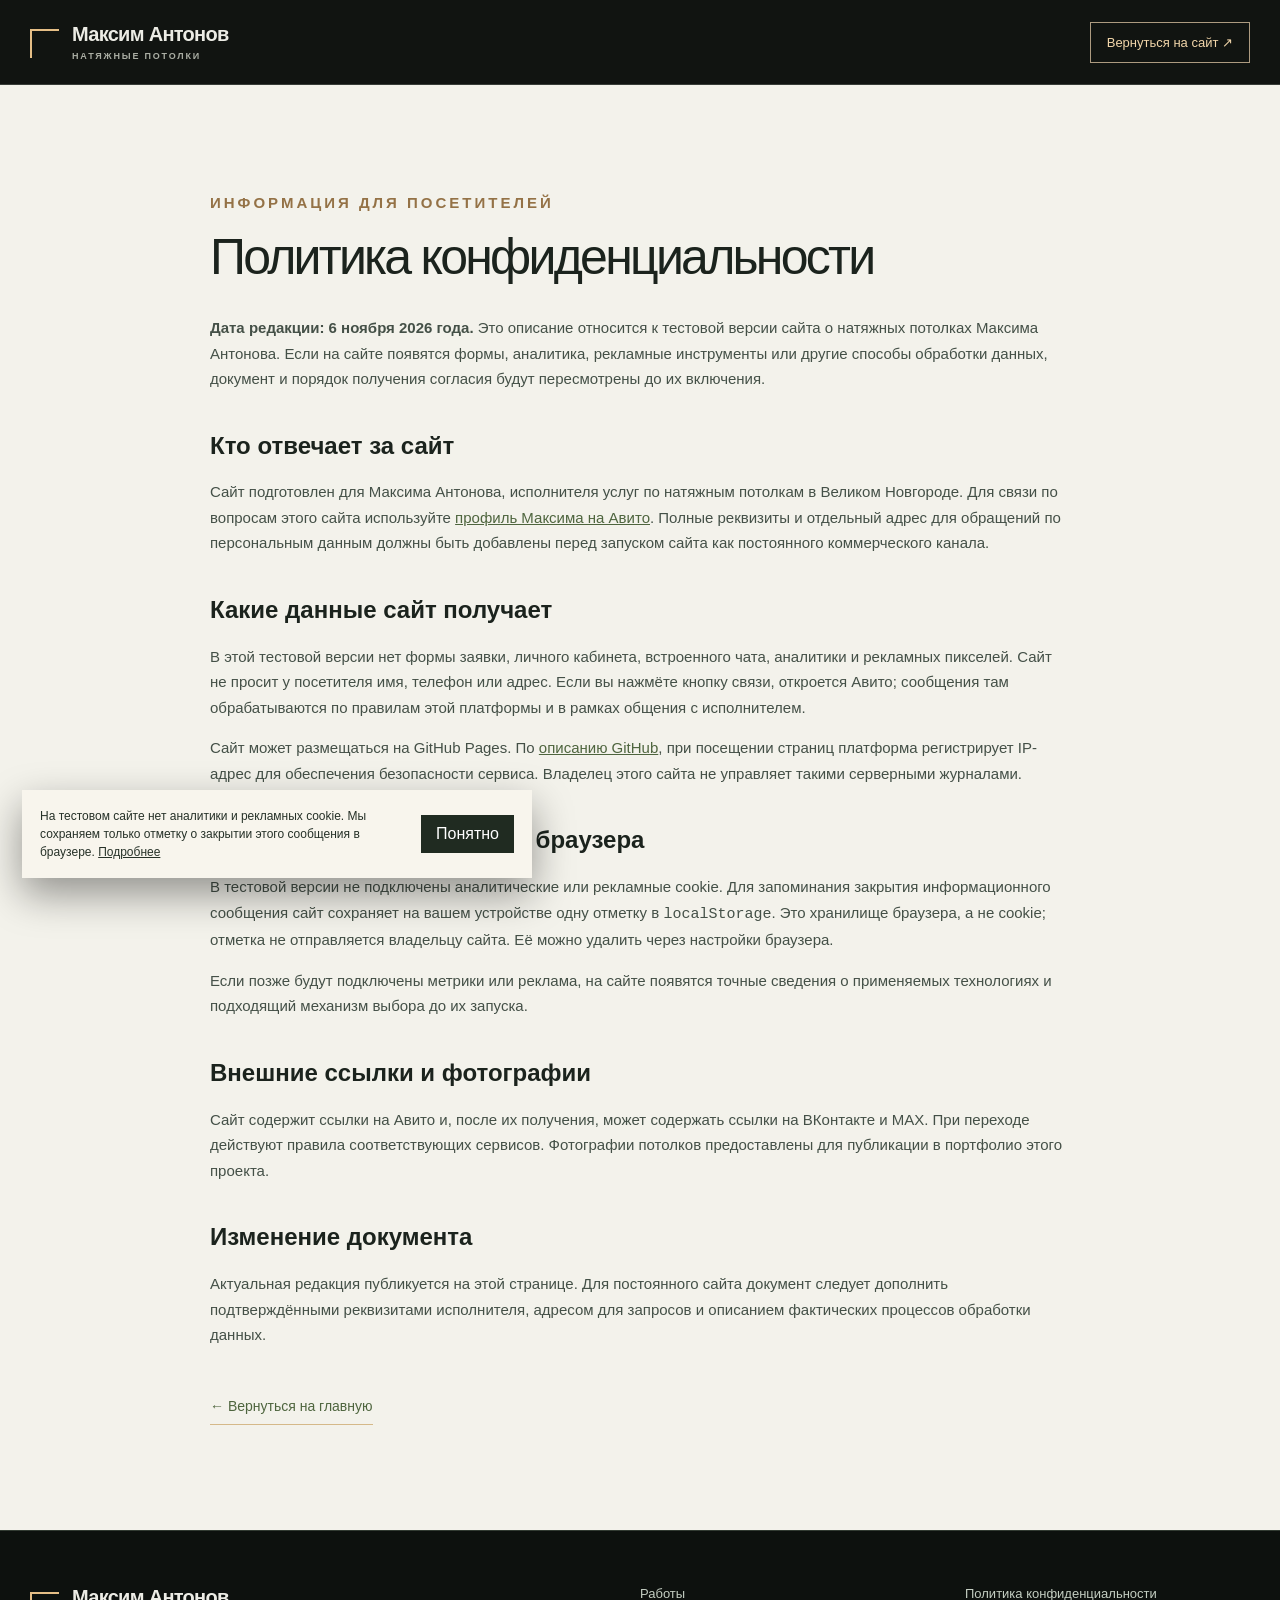
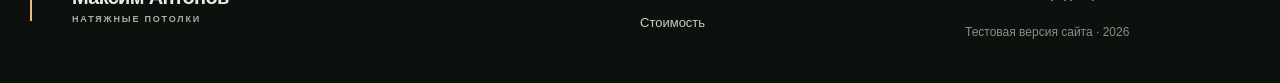
==== privacy.html @ 6963fe4f "Add dark stretch ceiling site concept" ====
<!doctype html>
<html lang="ru">
<head>
  <meta charset="utf-8">
  <meta name="viewport" content="width=device-width, initial-scale=1">
  <meta name="robots" content="noindex,nofollow">
  <meta name="theme-color" content="#101210">
  <title>Политика конфиденциальности — Максим Антонов</title>
  <meta name="description" content="Как устроена обработка данных на тестовом сайте Максима Антонова о натяжных потолках.">
  <link rel="stylesheet" href="styles.css">
  <link rel="icon" href="favicon.svg" type="image/svg+xml">
  <script defer src="script.js"></script>
</head>
<body>
  <a class="skip" href="#main">Перейти к содержанию</a>
  <header class="site-header"><div class="shell header-inner"><a class="brand" href="index.html"><span class="brand-icon" aria-hidden="true"></span><span>Максим Антонов<small>НАТЯЖНЫЕ ПОТОЛКИ</small></span></a><a class="header-contact" href="index.html">Вернуться на сайт ↗</a></div></header>
  <main class="privacy-page" id="main"><div class="shell content"><p class="eyebrow">Информация для посетителей</p><h1>Политика конфиденциальности</h1><p><strong>Дата редакции: 6 ноября 2026 года.</strong> Это описание относится к тестовой версии сайта о натяжных потолках Максима Антонова. Если на сайте появятся формы, аналитика, рекламные инструменты или другие способы обработки данных, документ и порядок получения согласия будут пересмотрены до их включения.</p>
    <h2>Кто отвечает за сайт</h2><p>Сайт подготовлен для Максима Антонова, исполнителя услуг по натяжным потолкам в Великом Новгороде. Для связи по вопросам этого сайта используйте <a href="https://www.avito.ru/brands/481987609454671347df2f9328cf7c9d?src=sharing" target="_blank" rel="noopener noreferrer">профиль Максима на Авито</a>. Полные реквизиты и отдельный адрес для обращений по персональным данным должны быть добавлены перед запуском сайта как постоянного коммерческого канала.</p>
    <h2>Какие данные сайт получает</h2><p>В этой тестовой версии нет формы заявки, личного кабинета, встроенного чата, аналитики и рекламных пикселей. Сайт не просит у посетителя имя, телефон или адрес. Если вы нажмёте кнопку связи, откроется Авито; сообщения там обрабатываются по правилам этой платформы и в рамках общения с исполнителем.</p><p>Сайт может размещаться на GitHub Pages. По <a href="https://docs.github.com/en/pages/getting-started-with-github-pages/what-is-github-pages" target="_blank" rel="noopener noreferrer">описанию GitHub</a>, при посещении страниц платформа регистрирует IP-адрес для обеспечения безопасности сервиса. Владелец этого сайта не управляет такими серверными журналами.</p>
    <h2 id="cookies">Файлы cookie и настройки браузера</h2><p>В тестовой версии не подключены аналитические или рекламные cookie. Для запоминания закрытия информационного сообщения сайт сохраняет на вашем устройстве одну отметку в <code>localStorage</code>. Это хранилище браузера, а не cookie; отметка не отправляется владельцу сайта. Её можно удалить через настройки браузера.</p><p>Если позже будут подключены метрики или реклама, на сайте появятся точные сведения о применяемых технологиях и подходящий механизм выбора до их запуска.</p>
    <h2>Внешние ссылки и фотографии</h2><p>Сайт содержит ссылки на Авито и, после их получения, может содержать ссылки на ВКонтакте и MAX. При переходе действуют правила соответствующих сервисов. Фотографии потолков предоставлены для публикации в портфолио этого проекта.</p>
    <h2>Изменение документа</h2><p>Актуальная редакция публикуется на этой странице. Для постоянного сайта документ следует дополнить подтверждёнными реквизитами исполнителя, адресом для запросов и описанием фактических процессов обработки данных.</p>
    <p><a class="inline-link" href="index.html">← Вернуться на главную</a></p></div></main>
  <footer class="site-footer"><div class="shell footer-grid"><div><a class="brand" href="index.html"><span class="brand-icon" aria-hidden="true"></span><span>Максим Антонов<small>НАТЯЖНЫЕ ПОТОЛКИ</small></span></a></div><div><a href="index.html#work">Работы</a><a href="index.html#prices">Стоимость</a></div><div><a href="privacy.html">Политика конфиденциальности</a><p>Тестовая версия сайта · 2026</p></div></div></footer>
  <aside class="cookie-note" id="cookie-note" aria-label="Информация о хранении настроек" hidden><p>На тестовом сайте нет аналитики и рекламных cookie. Мы сохраняем только отметку о закрытии этого сообщения в браузере. <a href="privacy.html#cookies">Подробнее</a></p><button type="button" id="cookie-ok">Понятно</button></aside>
</body>
</html>
---- styles.css ----
@font-face{font-family:Inter;src:local('Arial')}*{box-sizing:border-box}html{scroll-behavior:smooth}body{margin:0;background:#111411;color:#ecece5;font-family:Arial,Helvetica,sans-serif}img{display:block;max-width:100%}a{color:inherit}button{font:inherit}.shell{width:min(1220px,calc(100% - 52px));margin-inline:auto}.skip{position:absolute;left:15px;top:-80px;background:#e9c797;color:#111;padding:12px;z-index:100}.skip:focus{top:12px}a:focus-visible,button:focus-visible,summary:focus-visible{outline:3px solid #e8bd75;outline-offset:4px}.site-header{position:relative;z-index:20;background:#111411;border-bottom:1px solid #383d38}.header-inner{display:flex;align-items:center;justify-content:space-between;gap:30px;min-height:84px}.brand{display:inline-flex;align-items:center;gap:13px;text-decoration:none;font-size:20px;font-weight:700;letter-spacing:-.035em;white-space:nowrap}.brand small{display:block;font-size:9px;letter-spacing:.2em;color:#abaea4;margin-top:5px}.brand-icon{width:29px;height:29px;border-top:2px solid #e5be86;border-left:2px solid #e5be86;transform:translateY(1px)}.desktop-nav{display:flex;gap:28px}.desktop-nav a,.header-contact{text-decoration:none;font-size:13px;color:#d6dbd3}.desktop-nav a:hover,.header-contact:hover{color:#eac791}.header-contact{white-space:nowrap;border:1px solid #ad9b80;padding:12px 16px;color:#f2d6aa}.header-contact span{margin-left:18px}.menu-toggle,.mobile-nav{display:none}.hero{position:relative;min-height:650px;display:flex;align-items:center;overflow:hidden;background:#161716}.hero-photo{position:absolute;inset:0 0 0 43%;overflow:hidden}.hero-photo img{width:100%;height:100%;object-fit:cover;object-position:50% 42%}.hero-wash{position:absolute;inset:0;background:linear-gradient(90deg,#111411 0%,#111411 32%,rgba(17,20,17,.83) 48%,rgba(17,20,17,.14) 76%),linear-gradient(0deg,rgba(17,20,17,.35),transparent 55%)}.hero-content{position:relative;padding-top:80px;padding-bottom:100px}.overline,.eyebrow{font-size:11px;letter-spacing:.2em;text-transform:uppercase;font-weight:700;color:#cfad7b}.spark{display:inline-block;width:7px;height:7px;background:#f5ce8e;border-radius:50%;box-shadow:0 0 15px #f5ce8e;margin-right:8px}.hero h1{font-size:clamp(64px,6vw,94px);letter-spacing:-.065em;line-height:.99;max-width:750px;margin:26px 0;font-weight:500}.hero h1 em,.contact-section h2 em{font-style:normal;color:#e0b982}.hero-sub{font-size:20px;line-height:1.55;max-width:510px;color:#d0d4cc}.hero-actions{display:flex;gap:13px;flex-wrap:wrap;margin-top:34px}.button{min-height:58px;display:inline-flex;align-items:center;justify-content:space-between;gap:26px;padding:16px 24px;text-decoration:none;font-size:14px;font-weight:700;transition:background .2s,color .2s}.button.primary{background:#e2bd86;color:#171a16}.button.primary:hover{background:#f0d3a8}.button.secondary{border:1px solid #81877e;color:#f5f4ec}.button.secondary:hover{background:#333a32}.hero-detail{font-size:13px;color:#adb7ad;margin-top:21px}.hero-photo-label{position:absolute;right:26px;bottom:17px;padding:5px 8px;background:rgba(15,17,15,.74);font-size:10px;color:#d6dbd5}.trust-strip{border-block:1px solid #393d37;background:#1b201b}.trust-items{display:grid;grid-template-columns:repeat(4,1fr)}.trust-items span{padding:22px 25px;border-right:1px solid #3c443d;font-size:12px;text-align:center;color:#d4ddd3}.trust-items span:first-child{border-left:1px solid #3c443d}.section{padding:110px 0}.section-head{display:flex;justify-content:space-between;gap:60px;align-items:end;margin-bottom:40px}.section-head h2,.process-layout h2,.contact-section h2,.privacy-page h1{font-size:clamp(39px,4.3vw,65px);line-height:1.05;letter-spacing:-.055em;font-weight:500;margin:15px 0 0;max-width:720px}.section-head>p{max-width:370px;font-size:15px;line-height:1.65;color:#aeb8ad;margin:0}.work-section{background:#111411}.gallery{display:grid;grid-template-columns:1.3fr 1fr 1fr;grid-template-rows:260px 260px;gap:14px}.gallery figure{position:relative;margin:0;overflow:hidden;background:#282d29}.gallery-main{grid-row:span 2}.gallery img{width:100%;height:100%;object-fit:cover;transition:transform .4s}.gallery figure:hover img{transform:scale(1.03)}.gallery-main img{object-position:center 28%}.gallery figcaption{position:absolute;inset:auto 0 0;background:linear-gradient(transparent,rgba(0,0,0,.8));padding:40px 20px 19px;display:flex;flex-direction:column;gap:5px}.gallery figcaption b{font-size:15px}.gallery figcaption span{font-size:11px;color:#d6dbd4}.inline-link{display:inline-block;text-decoration:none;border-bottom:1px solid #d5b989;padding:6px 0;color:#e3bf8c;font-size:14px;margin-top:26px}.solutions-section{background:#1b211d}.solution-grid{display:grid;grid-template-columns:repeat(3,1fr);gap:16px}.solution{background:#242b26;padding:31px;min-height:292px;border-top:2px solid #9e8b71}.solution>span{color:#998c75;font-size:12px}.solution h3{font-size:23px;letter-spacing:-.025em;margin:20px 0 10px}.solution p{font-size:14px;line-height:1.65;color:#b7c0b5}.solution-icon{height:53px;width:66px;margin-top:28px;border:1px solid #d4b583}.solution-icon.basic{height:15px;border-bottom:4px solid #d4b583;border-top:0;border-inline:0}.solution-icon.line{height:36px;width:60px;border:0;border-bottom:4px solid #e6c692;transform:skew(-25deg);box-shadow:0 4px 14px #d2a76a}.solution-icon.glow{height:36px;border:2px solid #d4b583;box-shadow:0 0 15px #b58a52,inset 0 0 10px #b58a52}.price-section{background:#eeeae1;color:#1a211c}.price-section .eyebrow{color:#846843}.price-section .section-head>p{color:#59645b}.price-grid{display:grid;grid-template-columns:repeat(3,1fr);gap:15px}.price-card{display:flex;flex-direction:column;background:#f9f8f3;padding:32px;min-height:380px;border:1px solid #d9dbd0}.price-card.featured{background:#18211b;color:#f3efe5;border-color:#a68960}.tier{font-size:11px;text-transform:uppercase;letter-spacing:.19em;color:#96794d;font-weight:700}.price-card h3{font-size:25px;letter-spacing:-.03em;margin:13px 0 5px}.price{font-size:36px;letter-spacing:-.05em;margin:22px 0}.price small{font-size:14px;letter-spacing:0}.price-card>p:not(.price):not(.tier){font-size:14px;line-height:1.6;color:#5b675d;flex:1}.price-card.featured>p:not(.price):not(.tier){color:#c4cdc1}.price-card a{align-self:start;text-decoration:none;border-bottom:1px solid #ba9361;padding-bottom:5px;font-size:13px;font-weight:700}.price-note{display:flex;justify-content:space-between;align-items:end;gap:30px;margin-top:30px;padding:23px 0;border-top:1px solid #c9cec6}.price-note p{max-width:850px;font-size:13px;line-height:1.65;color:#4b564e;margin:0}.price-note span{font-size:11px;color:#657168;white-space:nowrap}.process-section{background:#141a16}.process-layout{display:grid;grid-template-columns:1fr 1fr;gap:100px}.process-lead{font-size:17px;line-height:1.7;color:#b7c0b5;max-width:500px}.process-layout ol{padding:0;margin:0;list-style:none}.process-layout li{display:flex;gap:26px;border-top:1px solid #465048;padding:25px 0}.process-layout li>span{color:#d5b586;font-size:13px}.process-layout h3{font-size:19px;margin:0 0 7px}.process-layout li p{margin:0;color:#b5beb3;font-size:14px;line-height:1.5}.faq-section{background:#1b211d}.faq-list{max-width:850px;margin-left:auto}.faq-list details{border-top:1px solid #475149;padding:21px 0}.faq-list details:last-child{border-bottom:1px solid #475149}.faq-list summary{cursor:pointer;font-size:18px;list-style:none;display:flex;justify-content:space-between;gap:20px}.faq-list summary::after{content:'+';color:#e8bc7e}.faq-list details[open] summary::after{content:'−'}.faq-list details p{max-width:700px;color:#b4beb4;font-size:14px;line-height:1.7}.contact-section{background:#141712;padding:105px 0}.contact-layout{display:grid;grid-template-columns:1.5fr 1fr;gap:90px}.contact-section h2{margin:18px 0}.contact-section p:not(.eyebrow){color:#b3bcb1;font-size:16px;line-height:1.6;max-width:540px}.contact-section .button{margin-top:20px}.contact-other{align-self:end;padding:26px 0 0;border-top:1px solid #4c554d}.contact-other>p{font-size:12px!important;text-transform:uppercase;letter-spacing:.13em}.contact-other button,.contact-other a{width:100%;min-height:54px;display:flex;align-items:center;justify-content:space-between;background:transparent;color:#dce2d8;border:0;border-bottom:1px solid #485149;text-align:left;text-decoration:none;font-size:16px;padding:11px 0}.contact-other button:disabled{opacity:.52;cursor:not-allowed}.contact-other button span{font-size:11px}.site-footer{background:#0d110e;padding:55px 0 35px;border-top:1px solid #323b32}.footer-grid{display:grid;grid-template-columns:2fr 1fr 1fr;gap:40px}.footer-grid>div:not(:first-child){display:flex;flex-direction:column;gap:14px}.footer-grid a:not(.brand){text-decoration:none;font-size:13px;color:#c4cec2}.footer-grid p{font-size:12px;color:#859183;margin:10px 0}.cookie-note{position:fixed;z-index:60;left:22px;bottom:22px;max-width:510px;background:#f8f5ed;color:#263128;padding:17px 18px;box-shadow:0 16px 40px rgba(0,0,0,.4);display:flex;gap:20px;align-items:center}.cookie-note[hidden]{display:none}.cookie-note p{font-size:12px;line-height:1.5;margin:0}.cookie-note button{background:#202b21;color:white;border:0;padding:10px 15px;cursor:pointer}.privacy-page{background:#f3f2eb;color:#1b231d;min-height:75vh;padding:90px 0}.privacy-page .content{max-width:860px}.privacy-page h1{font-size:50px;margin-bottom:32px}.privacy-page h2{font-size:24px;margin-top:40px}.privacy-page p,.privacy-page li{font-size:15px;line-height:1.7;color:#445047}.privacy-page a{color:#4e653e}.privacy-page .eyebrow{color:#947246}@media(max-width:1000px){.desktop-nav{display:none}.section-head{display:block}.section-head>p{margin-top:20px;max-width:700px}.gallery{grid-template-columns:1fr 1fr;grid-template-rows:320px 250px 250px}.gallery-main{grid-column:span 2;grid-row:span 1}.process-layout{gap:35px}.contact-layout{gap:35px}}@media(max-width:700px){.shell{width:min(100% - 34px,1220px)}.header-inner{min-height:67px}.brand{font-size:16px}.brand small{font-size:8px}.brand-icon{width:22px;height:22px}.header-contact{display:none}.menu-toggle{display:flex;flex-direction:column;gap:6px;background:none;border:0;padding:12px;cursor:pointer}.menu-toggle span{width:23px;height:2px;background:#e7c28d}.mobile-nav:not([hidden]){display:flex;flex-direction:column;padding:16px 18px 25px;gap:16px;border-top:1px solid #353f36}.mobile-nav a{text-decoration:none;font-size:15px}.hero{min-height:710px;align-items:end}.hero-photo{inset:0}.hero-photo img{object-position:center 33%}.hero-wash{background:linear-gradient(0deg,#111411 0%,rgba(17,20,17,.93) 28%,rgba(17,20,17,.47) 67%,rgba(17,20,17,.1) 100%)}.hero-content{padding-top:290px;padding-bottom:75px}.hero h1{font-size:clamp(51px,13vw,72px);max-width:590px}.hero-sub{font-size:16px}.hero-photo-label{font-size:9px;bottom:7px;right:9px}.hero-actions{display:block}.hero-actions .button{width:100%;margin-bottom:10px}.hero-detail{margin-top:12px}.trust-items{grid-template-columns:1fr 1fr}.trust-items span{font-size:11px;padding:17px 10px}.section{padding:73px 0}.section-head h2,.process-layout h2,.contact-section h2{font-size:40px}.gallery{grid-template-columns:1fr 1fr;grid-template-rows:270px 180px 180px;gap:8px}.gallery-main{grid-column:span 2}.gallery figcaption{padding:20px 12px 12px}.gallery figcaption b{font-size:12px}.gallery figcaption span{display:none}.solution-grid,.price-grid,.process-layout,.contact-layout{grid-template-columns:1fr}.solution{min-height:auto}.price-card{min-height:300px}.price-note{display:block}.price-note span{display:block;margin-top:15px}.faq-list{margin:0}.contact-layout{gap:60px}.footer-grid{grid-template-columns:1fr 1fr}.footer-grid>div:first-child{grid-column:span 2}.cookie-note{left:10px;right:10px;bottom:10px;max-width:none}.privacy-page{padding:55px 0}.privacy-page h1{font-size:40px}}@media(max-width:390px){.hero h1{font-size:46px}.hero-content{padding-top:250px}.gallery{grid-template-rows:240px 155px 155px}.price-card{padding:24px}.cookie-note{display:block}.cookie-note button{margin-top:10px}}@media(prefers-reduced-motion:reduce){html{scroll-behavior:auto}*,*:before,*:after{transition:none!important;animation:none!important}}
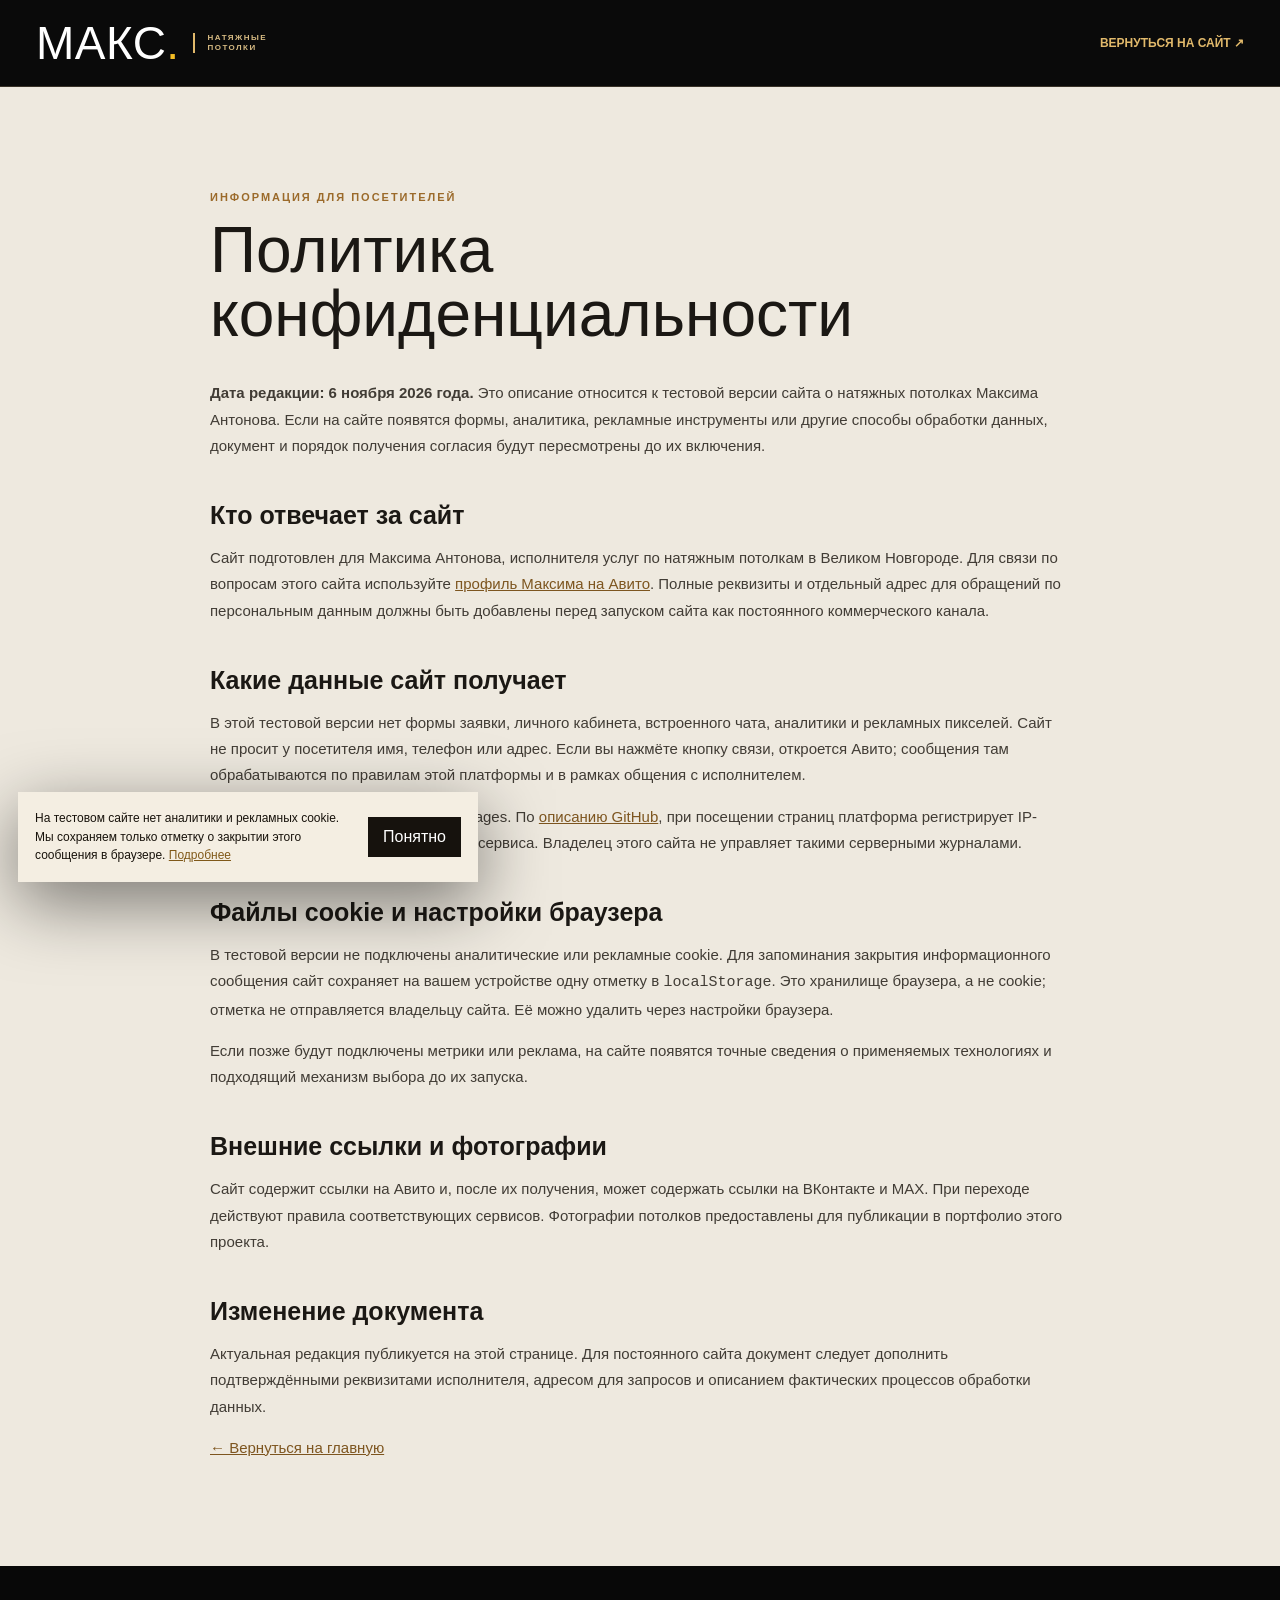
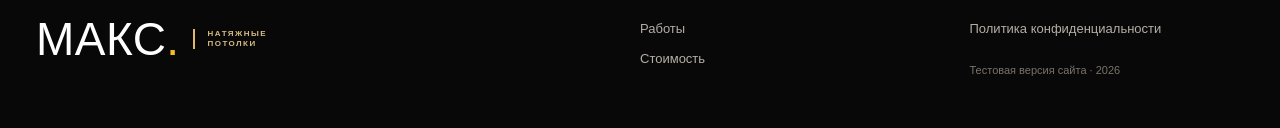
==== commit bde9453c: "Redesign site to match dark gold installation references" ====
--- a/privacy.html
+++ b/privacy.html
@@ -3,8 +3,9 @@
 <head>
   <meta charset="utf-8">
   <meta name="viewport" content="width=device-width, initial-scale=1">
-  <meta name="robots" content="noindex,nofollow">
-  <meta name="theme-color" content="#101210">
+  <meta name="robots" content="index,follow">
+  <link rel="canonical" href="https://mixailalecseevich-glitch.github.io/maksim-antonov-potolki-novgorod/privacy.html">
+  <meta name="theme-color" content="#0b0b0b">
   <title>Политика конфиденциальности — Максим Антонов</title>
   <meta name="description" content="Как устроена обработка данных на тестовом сайте Максима Антонова о натяжных потолках.">
   <link rel="stylesheet" href="styles.css">
@@ -12,8 +13,8 @@
   <script defer src="script.js"></script>
 </head>
 <body>
-  <a class="skip" href="#main">Перейти к содержанию</a>
-  <header class="site-header"><div class="shell header-inner"><a class="brand" href="index.html"><span class="brand-icon" aria-hidden="true"></span><span>Максим Антонов<small>НАТЯЖНЫЕ ПОТОЛКИ</small></span></a><a class="header-contact" href="index.html">Вернуться на сайт ↗</a></div></header>
+  <a class="skip-link" href="#main">Перейти к содержанию</a>
+  <header class="site-header"><div class="shell header-inner"><a class="brand" href="index.html"><span class="brand-word">МАКС<span class="brand-dot">.</span></span><span class="brand-sub">НАТЯЖНЫЕ<br>ПОТОЛКИ</span></a><a class="header-contact" href="index.html">Вернуться на сайт ↗</a></div></header>
   <main class="privacy-page" id="main"><div class="shell content"><p class="eyebrow">Информация для посетителей</p><h1>Политика конфиденциальности</h1><p><strong>Дата редакции: 6 ноября 2026 года.</strong> Это описание относится к тестовой версии сайта о натяжных потолках Максима Антонова. Если на сайте появятся формы, аналитика, рекламные инструменты или другие способы обработки данных, документ и порядок получения согласия будут пересмотрены до их включения.</p>
     <h2>Кто отвечает за сайт</h2><p>Сайт подготовлен для Максима Антонова, исполнителя услуг по натяжным потолкам в Великом Новгороде. Для связи по вопросам этого сайта используйте <a href="https://www.avito.ru/brands/481987609454671347df2f9328cf7c9d?src=sharing" target="_blank" rel="noopener noreferrer">профиль Максима на Авито</a>. Полные реквизиты и отдельный адрес для обращений по персональным данным должны быть добавлены перед запуском сайта как постоянного коммерческого канала.</p>
     <h2>Какие данные сайт получает</h2><p>В этой тестовой версии нет формы заявки, личного кабинета, встроенного чата, аналитики и рекламных пикселей. Сайт не просит у посетителя имя, телефон или адрес. Если вы нажмёте кнопку связи, откроется Авито; сообщения там обрабатываются по правилам этой платформы и в рамках общения с исполнителем.</p><p>Сайт может размещаться на GitHub Pages. По <a href="https://docs.github.com/en/pages/getting-started-with-github-pages/what-is-github-pages" target="_blank" rel="noopener noreferrer">описанию GitHub</a>, при посещении страниц платформа регистрирует IP-адрес для обеспечения безопасности сервиса. Владелец этого сайта не управляет такими серверными журналами.</p>
@@ -21,7 +22,7 @@
     <h2>Внешние ссылки и фотографии</h2><p>Сайт содержит ссылки на Авито и, после их получения, может содержать ссылки на ВКонтакте и MAX. При переходе действуют правила соответствующих сервисов. Фотографии потолков предоставлены для публикации в портфолио этого проекта.</p>
     <h2>Изменение документа</h2><p>Актуальная редакция публикуется на этой странице. Для постоянного сайта документ следует дополнить подтверждёнными реквизитами исполнителя, адресом для запросов и описанием фактических процессов обработки данных.</p>
     <p><a class="inline-link" href="index.html">← Вернуться на главную</a></p></div></main>
-  <footer class="site-footer"><div class="shell footer-grid"><div><a class="brand" href="index.html"><span class="brand-icon" aria-hidden="true"></span><span>Максим Антонов<small>НАТЯЖНЫЕ ПОТОЛКИ</small></span></a></div><div><a href="index.html#work">Работы</a><a href="index.html#prices">Стоимость</a></div><div><a href="privacy.html">Политика конфиденциальности</a><p>Тестовая версия сайта · 2026</p></div></div></footer>
+  <footer class="site-footer"><div class="shell footer-grid"><div><a class="brand" href="index.html"><span class="brand-word">МАКС<span class="brand-dot">.</span></span><span class="brand-sub">НАТЯЖНЫЕ<br>ПОТОЛКИ</span></a></div><div><a href="index.html#work">Работы</a><a href="index.html#prices">Стоимость</a></div><div><a href="privacy.html">Политика конфиденциальности</a><p>Тестовая версия сайта · 2026</p></div></div></footer>
   <aside class="cookie-note" id="cookie-note" aria-label="Информация о хранении настроек" hidden><p>На тестовом сайте нет аналитики и рекламных cookie. Мы сохраняем только отметку о закрытии этого сообщения в браузере. <a href="privacy.html#cookies">Подробнее</a></p><button type="button" id="cookie-ok">Понятно</button></aside>
 </body>
 </html>
--- a/styles.css
+++ b/styles.css
@@ -1 +1,21 @@
-@font-face{font-family:Inter;src:local('Arial')}*{box-sizing:border-box}html{scroll-behavior:smooth}body{margin:0;background:#111411;color:#ecece5;font-family:Arial,Helvetica,sans-serif}img{display:block;max-width:100%}a{color:inherit}button{font:inherit}.shell{width:min(1220px,calc(100% - 52px));margin-inline:auto}.skip{position:absolute;left:15px;top:-80px;background:#e9c797;color:#111;padding:12px;z-index:100}.skip:focus{top:12px}a:focus-visible,button:focus-visible,summary:focus-visible{outline:3px solid #e8bd75;outline-offset:4px}.site-header{position:relative;z-index:20;background:#111411;border-bottom:1px solid #383d38}.header-inner{display:flex;align-items:center;justify-content:space-between;gap:30px;min-height:84px}.brand{display:inline-flex;align-items:center;gap:13px;text-decoration:none;font-size:20px;font-weight:700;letter-spacing:-.035em;white-space:nowrap}.brand small{display:block;font-size:9px;letter-spacing:.2em;color:#abaea4;margin-top:5px}.brand-icon{width:29px;height:29px;border-top:2px solid #e5be86;border-left:2px solid #e5be86;transform:translateY(1px)}.desktop-nav{display:flex;gap:28px}.desktop-nav a,.header-contact{text-decoration:none;font-size:13px;color:#d6dbd3}.desktop-nav a:hover,.header-contact:hover{color:#eac791}.header-contact{white-space:nowrap;border:1px solid #ad9b80;padding:12px 16px;color:#f2d6aa}.header-contact span{margin-left:18px}.menu-toggle,.mobile-nav{display:none}.hero{position:relative;min-height:650px;display:flex;align-items:center;overflow:hidden;background:#161716}.hero-photo{position:absolute;inset:0 0 0 43%;overflow:hidden}.hero-photo img{width:100%;height:100%;object-fit:cover;object-position:50% 42%}.hero-wash{position:absolute;inset:0;background:linear-gradient(90deg,#111411 0%,#111411 32%,rgba(17,20,17,.83) 48%,rgba(17,20,17,.14) 76%),linear-gradient(0deg,rgba(17,20,17,.35),transparent 55%)}.hero-content{position:relative;padding-top:80px;padding-bottom:100px}.overline,.eyebrow{font-size:11px;letter-spacing:.2em;text-transform:uppercase;font-weight:700;color:#cfad7b}.spark{display:inline-block;width:7px;height:7px;background:#f5ce8e;border-radius:50%;box-shadow:0 0 15px #f5ce8e;margin-right:8px}.hero h1{font-size:clamp(64px,6vw,94px);letter-spacing:-.065em;line-height:.99;max-width:750px;margin:26px 0;font-weight:500}.hero h1 em,.contact-section h2 em{font-style:normal;color:#e0b982}.hero-sub{font-size:20px;line-height:1.55;max-width:510px;color:#d0d4cc}.hero-actions{display:flex;gap:13px;flex-wrap:wrap;margin-top:34px}.button{min-height:58px;display:inline-flex;align-items:center;justify-content:space-between;gap:26px;padding:16px 24px;text-decoration:none;font-size:14px;font-weight:700;transition:background .2s,color .2s}.button.primary{background:#e2bd86;color:#171a16}.button.primary:hover{background:#f0d3a8}.button.secondary{border:1px solid #81877e;color:#f5f4ec}.button.secondary:hover{background:#333a32}.hero-detail{font-size:13px;color:#adb7ad;margin-top:21px}.hero-photo-label{position:absolute;right:26px;bottom:17px;padding:5px 8px;background:rgba(15,17,15,.74);font-size:10px;color:#d6dbd5}.trust-strip{border-block:1px solid #393d37;background:#1b201b}.trust-items{display:grid;grid-template-columns:repeat(4,1fr)}.trust-items span{padding:22px 25px;border-right:1px solid #3c443d;font-size:12px;text-align:center;color:#d4ddd3}.trust-items span:first-child{border-left:1px solid #3c443d}.section{padding:110px 0}.section-head{display:flex;justify-content:space-between;gap:60px;align-items:end;margin-bottom:40px}.section-head h2,.process-layout h2,.contact-section h2,.privacy-page h1{font-size:clamp(39px,4.3vw,65px);line-height:1.05;letter-spacing:-.055em;font-weight:500;margin:15px 0 0;max-width:720px}.section-head>p{max-width:370px;font-size:15px;line-height:1.65;color:#aeb8ad;margin:0}.work-section{background:#111411}.gallery{display:grid;grid-template-columns:1.3fr 1fr 1fr;grid-template-rows:260px 260px;gap:14px}.gallery figure{position:relative;margin:0;overflow:hidden;background:#282d29}.gallery-main{grid-row:span 2}.gallery img{width:100%;height:100%;object-fit:cover;transition:transform .4s}.gallery figure:hover img{transform:scale(1.03)}.gallery-main img{object-position:center 28%}.gallery figcaption{position:absolute;inset:auto 0 0;background:linear-gradient(transparent,rgba(0,0,0,.8));padding:40px 20px 19px;display:flex;flex-direction:column;gap:5px}.gallery figcaption b{font-size:15px}.gallery figcaption span{font-size:11px;color:#d6dbd4}.inline-link{display:inline-block;text-decoration:none;border-bottom:1px solid #d5b989;padding:6px 0;color:#e3bf8c;font-size:14px;margin-top:26px}.solutions-section{background:#1b211d}.solution-grid{display:grid;grid-template-columns:repeat(3,1fr);gap:16px}.solution{background:#242b26;padding:31px;min-height:292px;border-top:2px solid #9e8b71}.solution>span{color:#998c75;font-size:12px}.solution h3{font-size:23px;letter-spacing:-.025em;margin:20px 0 10px}.solution p{font-size:14px;line-height:1.65;color:#b7c0b5}.solution-icon{height:53px;width:66px;margin-top:28px;border:1px solid #d4b583}.solution-icon.basic{height:15px;border-bottom:4px solid #d4b583;border-top:0;border-inline:0}.solution-icon.line{height:36px;width:60px;border:0;border-bottom:4px solid #e6c692;transform:skew(-25deg);box-shadow:0 4px 14px #d2a76a}.solution-icon.glow{height:36px;border:2px solid #d4b583;box-shadow:0 0 15px #b58a52,inset 0 0 10px #b58a52}.price-section{background:#eeeae1;color:#1a211c}.price-section .eyebrow{color:#846843}.price-section .section-head>p{color:#59645b}.price-grid{display:grid;grid-template-columns:repeat(3,1fr);gap:15px}.price-card{display:flex;flex-direction:column;background:#f9f8f3;padding:32px;min-height:380px;border:1px solid #d9dbd0}.price-card.featured{background:#18211b;color:#f3efe5;border-color:#a68960}.tier{font-size:11px;text-transform:uppercase;letter-spacing:.19em;color:#96794d;font-weight:700}.price-card h3{font-size:25px;letter-spacing:-.03em;margin:13px 0 5px}.price{font-size:36px;letter-spacing:-.05em;margin:22px 0}.price small{font-size:14px;letter-spacing:0}.price-card>p:not(.price):not(.tier){font-size:14px;line-height:1.6;color:#5b675d;flex:1}.price-card.featured>p:not(.price):not(.tier){color:#c4cdc1}.price-card a{align-self:start;text-decoration:none;border-bottom:1px solid #ba9361;padding-bottom:5px;font-size:13px;font-weight:700}.price-note{display:flex;justify-content:space-between;align-items:end;gap:30px;margin-top:30px;padding:23px 0;border-top:1px solid #c9cec6}.price-note p{max-width:850px;font-size:13px;line-height:1.65;color:#4b564e;margin:0}.price-note span{font-size:11px;color:#657168;white-space:nowrap}.process-section{background:#141a16}.process-layout{display:grid;grid-template-columns:1fr 1fr;gap:100px}.process-lead{font-size:17px;line-height:1.7;color:#b7c0b5;max-width:500px}.process-layout ol{padding:0;margin:0;list-style:none}.process-layout li{display:flex;gap:26px;border-top:1px solid #465048;padding:25px 0}.process-layout li>span{color:#d5b586;font-size:13px}.process-layout h3{font-size:19px;margin:0 0 7px}.process-layout li p{margin:0;color:#b5beb3;font-size:14px;line-height:1.5}.faq-section{background:#1b211d}.faq-list{max-width:850px;margin-left:auto}.faq-list details{border-top:1px solid #475149;padding:21px 0}.faq-list details:last-child{border-bottom:1px solid #475149}.faq-list summary{cursor:pointer;font-size:18px;list-style:none;display:flex;justify-content:space-between;gap:20px}.faq-list summary::after{content:'+';color:#e8bc7e}.faq-list details[open] summary::after{content:'−'}.faq-list details p{max-width:700px;color:#b4beb4;font-size:14px;line-height:1.7}.contact-section{background:#141712;padding:105px 0}.contact-layout{display:grid;grid-template-columns:1.5fr 1fr;gap:90px}.contact-section h2{margin:18px 0}.contact-section p:not(.eyebrow){color:#b3bcb1;font-size:16px;line-height:1.6;max-width:540px}.contact-section .button{margin-top:20px}.contact-other{align-self:end;padding:26px 0 0;border-top:1px solid #4c554d}.contact-other>p{font-size:12px!important;text-transform:uppercase;letter-spacing:.13em}.contact-other button,.contact-other a{width:100%;min-height:54px;display:flex;align-items:center;justify-content:space-between;background:transparent;color:#dce2d8;border:0;border-bottom:1px solid #485149;text-align:left;text-decoration:none;font-size:16px;padding:11px 0}.contact-other button:disabled{opacity:.52;cursor:not-allowed}.contact-other button span{font-size:11px}.site-footer{background:#0d110e;padding:55px 0 35px;border-top:1px solid #323b32}.footer-grid{display:grid;grid-template-columns:2fr 1fr 1fr;gap:40px}.footer-grid>div:not(:first-child){display:flex;flex-direction:column;gap:14px}.footer-grid a:not(.brand){text-decoration:none;font-size:13px;color:#c4cec2}.footer-grid p{font-size:12px;color:#859183;margin:10px 0}.cookie-note{position:fixed;z-index:60;left:22px;bottom:22px;max-width:510px;background:#f8f5ed;color:#263128;padding:17px 18px;box-shadow:0 16px 40px rgba(0,0,0,.4);display:flex;gap:20px;align-items:center}.cookie-note[hidden]{display:none}.cookie-note p{font-size:12px;line-height:1.5;margin:0}.cookie-note button{background:#202b21;color:white;border:0;padding:10px 15px;cursor:pointer}.privacy-page{background:#f3f2eb;color:#1b231d;min-height:75vh;padding:90px 0}.privacy-page .content{max-width:860px}.privacy-page h1{font-size:50px;margin-bottom:32px}.privacy-page h2{font-size:24px;margin-top:40px}.privacy-page p,.privacy-page li{font-size:15px;line-height:1.7;color:#445047}.privacy-page a{color:#4e653e}.privacy-page .eyebrow{color:#947246}@media(max-width:1000px){.desktop-nav{display:none}.section-head{display:block}.section-head>p{margin-top:20px;max-width:700px}.gallery{grid-template-columns:1fr 1fr;grid-template-rows:320px 250px 250px}.gallery-main{grid-column:span 2;grid-row:span 1}.process-layout{gap:35px}.contact-layout{gap:35px}}@media(max-width:700px){.shell{width:min(100% - 34px,1220px)}.header-inner{min-height:67px}.brand{font-size:16px}.brand small{font-size:8px}.brand-icon{width:22px;height:22px}.header-contact{display:none}.menu-toggle{display:flex;flex-direction:column;gap:6px;background:none;border:0;padding:12px;cursor:pointer}.menu-toggle span{width:23px;height:2px;background:#e7c28d}.mobile-nav:not([hidden]){display:flex;flex-direction:column;padding:16px 18px 25px;gap:16px;border-top:1px solid #353f36}.mobile-nav a{text-decoration:none;font-size:15px}.hero{min-height:710px;align-items:end}.hero-photo{inset:0}.hero-photo img{object-position:center 33%}.hero-wash{background:linear-gradient(0deg,#111411 0%,rgba(17,20,17,.93) 28%,rgba(17,20,17,.47) 67%,rgba(17,20,17,.1) 100%)}.hero-content{padding-top:290px;padding-bottom:75px}.hero h1{font-size:clamp(51px,13vw,72px);max-width:590px}.hero-sub{font-size:16px}.hero-photo-label{font-size:9px;bottom:7px;right:9px}.hero-actions{display:block}.hero-actions .button{width:100%;margin-bottom:10px}.hero-detail{margin-top:12px}.trust-items{grid-template-columns:1fr 1fr}.trust-items span{font-size:11px;padding:17px 10px}.section{padding:73px 0}.section-head h2,.process-layout h2,.contact-section h2{font-size:40px}.gallery{grid-template-columns:1fr 1fr;grid-template-rows:270px 180px 180px;gap:8px}.gallery-main{grid-column:span 2}.gallery figcaption{padding:20px 12px 12px}.gallery figcaption b{font-size:12px}.gallery figcaption span{display:none}.solution-grid,.price-grid,.process-layout,.contact-layout{grid-template-columns:1fr}.solution{min-height:auto}.price-card{min-height:300px}.price-note{display:block}.price-note span{display:block;margin-top:15px}.faq-list{margin:0}.contact-layout{gap:60px}.footer-grid{grid-template-columns:1fr 1fr}.footer-grid>div:first-child{grid-column:span 2}.cookie-note{left:10px;right:10px;bottom:10px;max-width:none}.privacy-page{padding:55px 0}.privacy-page h1{font-size:40px}}@media(max-width:390px){.hero h1{font-size:46px}.hero-content{padding-top:250px}.gallery{grid-template-rows:240px 155px 155px}.price-card{padding:24px}.cookie-note{display:block}.cookie-note button{margin-top:10px}}@media(prefers-reduced-motion:reduce){html{scroll-behavior:auto}*,*:before,*:after{transition:none!important;animation:none!important}}
+:root{--black:#0b0b0b;--panel:#151515;--panel2:#1d1b18;--ink:#f7f4ec;--muted:#a8a39a;--gold:#e1b96b;--yellow:#f4bd24;--line:#3d362b;--cream:#f0ebe2}
+*{box-sizing:border-box}html{scroll-behavior:smooth;scroll-padding-top:94px}body{margin:0;background:var(--black);color:var(--ink);font-family:Arial,Helvetica,sans-serif}body.menu-open{overflow:hidden}img{display:block;max-width:100%}button{font:inherit}a{color:inherit}.shell{width:min(1280px,calc(100% - 72px));margin:auto}.skip-link{position:absolute;z-index:200;top:-80px;left:16px;padding:12px;background:var(--gold);color:#111}.skip-link:focus{top:12px}a:focus-visible,button:focus-visible,summary:focus-visible{outline:2px solid var(--yellow);outline-offset:4px}::selection{background:var(--gold);color:#111}
+.site-header{position:sticky;top:0;z-index:50;background:rgba(11,11,11,.96);border-bottom:1px solid #393228;backdrop-filter:blur(16px)}.header-inner{min-height:86px;display:flex;align-items:center;gap:38px}.brand{display:flex;align-items:center;gap:13px;flex:none;text-decoration:none}.brand-word{font:46px/.8 Impact,'Arial Narrow',sans-serif;letter-spacing:.01em;color:#fff}.brand-dot{color:var(--yellow)}.brand-sub{display:block;padding-left:13px;border-left:2px solid var(--gold);font-size:8px;line-height:1.25;font-weight:700;letter-spacing:.18em;color:#d7bb83}.desktop-nav{display:flex;align-items:center;gap:27px;margin-left:auto}.desktop-nav a{font-size:12px;font-weight:700;text-transform:uppercase;letter-spacing:.07em;text-decoration:none;color:#cfcbc2;transition:color .2s}.desktop-nav a:hover,.desktop-nav a.active{color:var(--yellow)}.header-cta{display:inline-flex;align-items:center;justify-content:space-between;min-width:178px;gap:12px;padding:15px 18px;border:1px solid var(--gold);font-size:12px;font-weight:800;letter-spacing:.03em;text-decoration:none;color:var(--gold);transition:background .2s,color .2s}.header-cta:hover{background:var(--gold);color:#111}.menu-toggle{display:none;margin-left:auto;width:46px;height:44px;align-items:center;justify-content:center;flex-direction:column;gap:5px;background:transparent;border:1px solid var(--line);cursor:pointer}.menu-toggle span{display:block;width:22px;height:2px;background:var(--gold);transition:transform .2s,opacity .2s}.menu-toggle[aria-expanded=true] span:first-child{transform:translateY(7px) rotate(45deg)}.menu-toggle[aria-expanded=true] span:nth-child(2){opacity:0}.menu-toggle[aria-expanded=true] span:last-child{transform:translateY(-7px) rotate(-45deg)}.mobile-nav{display:none}
+.hero{position:relative;min-height:855px;overflow:hidden;background:#111;isolation:isolate}.hero-image,.hero-image img,.hero-shade{position:absolute;inset:0;width:100%;height:100%}.hero-image img{object-fit:cover;object-position:center 50%}.hero-shade{z-index:1;background:linear-gradient(90deg,#080808 0%,rgba(8,8,8,.96) 22%,rgba(8,8,8,.77) 43%,rgba(8,8,8,.15) 76%),linear-gradient(0deg,#080808 0%,transparent 29%)}.hero-layout{position:relative;z-index:2;min-height:855px;display:flex;align-items:center;padding:78px 0 170px}.hero-copy{max-width:680px}.hero-kicker{display:flex;align-items:center;gap:12px;color:var(--gold);font-size:11px;letter-spacing:.25em;font-weight:800}.gold-rule{display:block;height:24px;width:3px;background:var(--yellow)}.hero-note{font-size:14px;color:#e9dfca;margin:30px 0 15px;transform:rotate(-2deg);transform-origin:left}.hero h1,.section-heading h2,.faq-layout h2,.contact-section h2{font-family:Impact,'Arial Narrow',sans-serif;font-weight:400;letter-spacing:.01em;text-transform:uppercase}.hero h1{font-size:clamp(76px,8vw,132px);line-height:.86;margin:0 0 26px;text-shadow:0 3px 16px rgba(0,0,0,.25)}.hero h1 span{color:var(--gold)}.hero h1 .period{color:var(--yellow)}.hero-lead{font-size:18px;line-height:1.55;color:#e5e0d7;max-width:540px;margin:0 0 23px}.hero-benefits{padding:0;margin:25px 0;list-style:none;display:grid;gap:9px;max-width:420px}.hero-benefits li{display:flex;align-items:center;gap:12px;font-size:12px;letter-spacing:.08em;text-transform:uppercase;font-weight:800}.hero-benefits img{width:27px;height:27px;filter:invert(82%) sepia(31%) saturate(825%) hue-rotate(339deg) brightness(95%)}.hero-actions{display:flex;gap:25px;align-items:center;flex-wrap:wrap;margin-top:28px}.button{display:inline-flex;align-items:center;justify-content:space-between;gap:32px;padding:17px 21px;min-height:56px;text-decoration:none;text-transform:uppercase;font-size:12px;font-weight:900;letter-spacing:.055em;transition:transform .2s,background .2s,color .2s}.button:hover{transform:translateY(-2px)}.button-gold{background:var(--yellow);color:#111}.button-gold:hover{background:#ffcf47}.text-link{text-transform:uppercase;font-weight:800;font-size:11px;letter-spacing:.1em;text-decoration:none;border-bottom:1px solid var(--gold);padding:10px 0}.text-link span{color:var(--yellow);margin-left:10px}.hero-image-note{position:absolute;right:0;top:22px;font-size:10px;color:#d8d2c6;letter-spacing:.04em;background:rgba(0,0,0,.5);padding:6px 9px}.hero-teasers{position:absolute;right:0;bottom:26px;display:grid;grid-template-columns:repeat(3,155px);gap:8px}.hero-teasers a{position:relative;height:115px;overflow:hidden;text-decoration:none;background:#25211b}.hero-teasers img{width:100%;height:100%;object-fit:cover;opacity:.72;transition:transform .3s,opacity .3s}.hero-teasers a:hover img{transform:scale(1.06);opacity:1}.hero-teasers span{position:absolute;left:0;right:0;bottom:0;padding:26px 8px 8px;background:linear-gradient(transparent,rgba(0,0,0,.9));font-size:10px;text-transform:uppercase;letter-spacing:.03em;font-weight:800;color:#e9c47b}.hero:after{content:'';position:absolute;z-index:3;bottom:0;left:0;right:0;height:5px;background:linear-gradient(90deg,var(--yellow),var(--gold),transparent 75%)}
+.section-shell{padding:105px 0}.section-index{color:var(--gold);font-size:11px;font-weight:900;letter-spacing:.2em;text-transform:uppercase;margin:0 0 24px}.intro{background:#11100e;border-bottom:1px solid var(--line)}.intro-grid{display:grid;grid-template-columns:180px minmax(0,1fr) 250px;gap:70px;align-items:start}.intro .section-index{margin-top:10px}.intro-quote{font-size:clamp(28px,3.3vw,48px);line-height:1.15;font-weight:800;letter-spacing:-.045em;margin:0;max-width:710px}.intro-quote em{color:var(--gold);font-style:normal}.intro-text{line-height:1.7;color:var(--muted);font-size:15px;max-width:650px;margin:24px 0 0}.catalog-link{border:1px solid var(--line);padding:18px;min-height:175px;text-decoration:none;display:grid;grid-template-columns:1fr auto;align-content:space-between;transition:border-color .2s,background .2s}.catalog-link:hover{border-color:var(--gold);background:#211d16}.catalog-link span{font:36px/.9 Impact,sans-serif;color:var(--gold)}.catalog-link strong{grid-column:1;line-height:1.25;font-size:13px;text-transform:uppercase}.catalog-link b{grid-column:2;grid-row:2;font-size:24px;color:var(--gold)}
+.section-heading{display:flex;align-items:end;justify-content:space-between;gap:55px;margin-bottom:42px}.section-heading h2,.faq-layout h2,.contact-section h2{font-size:clamp(52px,5vw,82px);line-height:.94;margin:0}.section-heading h2 span,.faq-layout h2 span{color:var(--gold)}.section-heading>p{color:var(--muted);max-width:350px;line-height:1.65;font-size:14px;margin:0}.work-section{background:#111}.work-grid{display:grid;grid-template-columns:repeat(4,1fr);grid-auto-rows:235px;gap:10px}.work-tile{margin:0;min-width:0;overflow:hidden;background:#222}.work-tile-wide{grid-column:span 2;grid-row:span 2}.work-open{position:relative;display:block;width:100%;height:100%;padding:0;border:0;background:#222;color:white;text-align:left;cursor:zoom-in;overflow:hidden}.work-open img{width:100%;height:100%;object-fit:cover;transition:transform .35s}.work-open:hover img{transform:scale(1.03)}.work-tile-wide img{object-position:center 38%}.tile-label{position:absolute;left:0;right:0;bottom:0;display:flex;flex-direction:column;gap:5px;padding:40px 18px 16px;background:linear-gradient(transparent,rgba(0,0,0,.9))}.tile-label b{font-size:15px;text-transform:uppercase}.tile-label small{font-size:11px;color:#d8d3ca}.tile-open{position:absolute;right:13px;top:13px;display:grid;place-items:center;width:30px;height:30px;background:var(--yellow);color:#111;font-size:20px}.outlined-link{display:inline-flex;justify-content:space-between;gap:35px;border:1px solid var(--gold);color:var(--gold);padding:15px 17px;margin-top:25px;text-decoration:none;text-transform:uppercase;letter-spacing:.06em;font-size:11px;font-weight:900}.outlined-link:hover{background:var(--gold);color:#111}
+.solutions-section{background:#191714}.solution-list{border-top:1px solid var(--line)}.solution-row{display:grid;grid-template-columns:70px 1fr 180px 40px;align-items:center;gap:25px;border-bottom:1px solid var(--line);padding:20px 0}.solution-number{font-size:12px;color:var(--gold);font-weight:800}.solution-row h3{font:clamp(28px,3.2vw,42px)/1 Impact,'Arial Narrow',sans-serif;margin:0 0 10px}.solution-row p{font-size:14px;line-height:1.6;color:var(--muted);max-width:550px;margin:0}.solution-row img{width:180px;height:105px;object-fit:cover}.solution-row>a{display:grid;place-items:center;width:38px;height:38px;border:1px solid var(--gold);color:var(--gold);text-decoration:none;font-size:23px}.solution-row>a:hover{background:var(--gold);color:#111}
+.price-section{background:#0d0d0c}.price-table{border-top:1px solid var(--gold)}.price-row{display:grid;grid-template-columns:50px 1.25fr .8fr 1fr;align-items:center;gap:20px;padding:32px 18px;border-bottom:1px solid var(--line)}.price-row-featured{background:#282015;border-left:4px solid var(--yellow)}.price-no{color:var(--gold);font-weight:800;font-size:13px}.price-row h3{font:33px/1 Impact,'Arial Narrow',sans-serif;margin:0 0 8px}.price-row p{margin:0;color:#bcb6aa;font-size:13px}.price-row strong{font:38px/1 Impact,sans-serif;color:var(--gold);white-space:nowrap}.price-row strong small{font:12px Arial,sans-serif;color:#b9b1a2;margin-left:4px}.price-source{color:#999287;font-size:12px;line-height:1.5}.price-caveat{border-left:2px solid var(--gold);padding-left:20px;color:#aaa49a;font-size:12px;line-height:1.7;max-width:950px;margin:30px 0}.price-caveat a{color:var(--gold)}
+.process-section{background:#151310}.process-list{padding:0;margin:0;list-style:none;display:grid;grid-template-columns:repeat(3,1fr);gap:15px}.process-list li{border:1px solid var(--line);padding:25px;min-height:230px;background:#1e1b16}.process-list li>b{font:46px/.9 Impact,sans-serif;color:var(--gold)}.process-list h3{font:29px/1.05 Impact,sans-serif;margin:28px 0 12px}.process-list p{color:var(--muted);font-size:13px;line-height:1.65;margin:0}
+.faq-section{background:#0e0e0e}.faq-layout{display:grid;grid-template-columns:1fr 1.3fr;gap:90px}.faq-list{border-top:1px solid var(--line)}.faq-list details{border-bottom:1px solid var(--line);padding:18px 0}.faq-list summary{display:flex;justify-content:space-between;gap:25px;list-style:none;cursor:pointer;font-size:16px;font-weight:800}.faq-list summary::-webkit-details-marker{display:none}.faq-list summary:after{content:'+';color:var(--gold);font:27px/.7 Impact,sans-serif}.faq-list details[open] summary:after{content:'−'}.faq-list p{color:var(--muted);font-size:14px;line-height:1.7;padding-right:25px}.faq-list a{color:var(--gold)}
+.contact-section{background:var(--gold);color:#111}.contact-grid{display:grid;grid-template-columns:1.5fr .7fr;gap:110px}.contact-section .section-index{color:#43301a}.contact-section h2{font-size:clamp(58px,6vw,94px)}.contact-section h2 span{color:#fff}.contact-section p:not(.section-index){line-height:1.6;font-size:15px;max-width:610px}.button-dark{background:#111;color:#fff;margin-top:20px}.button-dark:hover{background:#292319}.contact-side{align-self:end;border-top:1px solid rgba(0,0,0,.35)}.contact-side>p{font-size:11px!important;letter-spacing:.17em;font-weight:900}.contact-side button,.contact-side a{display:flex;align-items:center;justify-content:space-between;width:100%;min-height:53px;background:none;color:#111;border:0;border-bottom:1px solid rgba(0,0,0,.3);padding:8px 0;text-decoration:none;text-align:left;font-size:15px;font-weight:800}.contact-side button:disabled{opacity:.52;cursor:not-allowed}.contact-side small{font-size:11px}
+.site-footer{padding:55px 0 40px;background:#080808}.footer-grid{display:grid;grid-template-columns:2fr 1fr 1fr;gap:55px}.footer-grid>div:not(:first-child){display:flex;flex-direction:column;gap:15px}.footer-grid a:not(.brand){font-size:13px;color:#b4afa5;text-decoration:none}.footer-grid a:hover{color:var(--gold)}.footer-grid p{font-size:11px;color:#79736a;line-height:1.5}.mobile-cta{display:none}.cookie-note{position:fixed;z-index:80;left:18px;bottom:18px;max-width:460px;display:flex;align-items:center;gap:18px;background:#f4eee2;color:#17120b;box-shadow:0 20px 70px rgba(0,0,0,.5);padding:17px}.cookie-note[hidden]{display:none}.cookie-note p{margin:0;font-size:12px;line-height:1.55}.cookie-note a{color:#805919}.cookie-note button{border:0;background:#16120d;color:#fff;padding:11px 15px;cursor:pointer}.image-dialog{padding:0;border:1px solid var(--gold);background:#0b0b0b;color:#fff;max-width:min(94vw,900px);max-height:92vh;box-shadow:0 20px 100px #000}.image-dialog::backdrop{background:rgba(0,0,0,.88)}.image-dialog img{max-height:78vh;max-width:100%;margin:auto;object-fit:contain}.image-dialog p{font-size:12px;color:var(--gold);margin:12px 20px 16px;text-transform:uppercase;letter-spacing:.08em}.dialog-close{position:absolute;right:8px;top:8px;z-index:2;border:0;background:var(--gold);color:#111;width:38px;height:38px;font-size:29px;cursor:pointer}
+/* Privacy page shares the main site identity while keeping long text easy to read. */
+.privacy-page{background:#eee9df;color:#1b1814;min-height:75vh;padding:90px 0}.privacy-page .content{max-width:860px}.privacy-page h1{font:clamp(46px,5vw,70px)/1 Impact,sans-serif;margin:10px 0 34px}.privacy-page h2{font-size:25px;margin:42px 0 12px}.privacy-page p,.privacy-page li{font-size:15px;line-height:1.75;color:#413c35}.privacy-page a{color:#7d551f}.privacy-page .eyebrow{font-size:11px;font-weight:900;color:#9b6a2a;letter-spacing:.18em;text-transform:uppercase}.header-contact{margin-left:auto;color:var(--gold);text-decoration:none;text-transform:uppercase;font-size:12px;font-weight:800}
+@media(max-width:1120px){.desktop-nav{gap:16px}.desktop-nav a{font-size:11px}.header-inner{gap:20px}.hero h1{font-size:clamp(72px,8vw,108px)}.intro-grid{grid-template-columns:140px minmax(0,1fr) 200px;gap:35px}}
+@media(max-width:900px){.shell{width:min(100% - 44px,1280px)}.desktop-nav,.header-cta{display:none}.menu-toggle{display:flex}.mobile-nav:not([hidden]){display:flex;position:absolute;left:0;right:0;top:100%;background:#111;flex-direction:column;padding:12px 22px 24px;box-shadow:0 28px 60px #000a;max-height:calc(100vh - 70px);overflow:auto}.mobile-nav>a{display:flex;justify-content:space-between;gap:15px;border-bottom:1px solid var(--line);padding:15px 4px;text-decoration:none;font:26px/1 Impact,sans-serif;text-transform:uppercase}.mobile-nav>a span{font:12px Arial,sans-serif;color:var(--gold)}.mobile-nav .mobile-nav-cta{font:13px Arial,sans-serif;background:var(--yellow);color:#111;padding:18px;margin-top:15px}.hero-shade{background:linear-gradient(90deg,#080808 0%,rgba(8,8,8,.91) 35%,rgba(8,8,8,.2) 89%),linear-gradient(0deg,#080808 0%,transparent 32%)}.hero-teasers{grid-template-columns:repeat(3,135px)}.intro-grid{grid-template-columns:1fr 220px}.intro .section-index{grid-column:1/-1;margin-bottom:-12px}.work-grid{grid-template-columns:repeat(2,1fr);grid-auto-rows:230px}.work-tile-wide{grid-column:span 2;grid-row:span 1}.solution-row{grid-template-columns:45px 1fr 140px 38px;gap:15px}.solution-row img{width:140px}.faq-layout{gap:40px}.contact-grid{gap:45px}}
+@media(max-width:760px){html{scroll-padding-top:72px}.shell{width:min(100% - 34px,1280px)}.header-inner{min-height:68px}.brand-word{font-size:39px}.brand-sub{font-size:7px}.hero{min-height:820px}.hero-image img{object-position:center center}.hero-shade{background:linear-gradient(90deg,rgba(4,4,4,.96) 0%,rgba(4,4,4,.68) 48%,rgba(4,4,4,.05) 100%),linear-gradient(0deg,#080808 0%,rgba(8,8,8,.08) 44%,rgba(8,8,8,.08) 85%)}.hero-layout{min-height:820px;align-items:flex-start;padding-top:88px;padding-bottom:160px}.hero-copy{max-width:500px}.hero-kicker{font-size:9px;letter-spacing:.13em}.gold-rule{height:17px}.hero-note{font-size:12px;margin:26px 0 18px}.hero h1{font-size:clamp(47px,12.1vw,75px);line-height:.91;max-width:500px;margin-bottom:19px}.hero-lead{font-size:14px;line-height:1.48;max-width:310px}.hero-benefits{margin:18px 0;gap:7px;max-width:300px}.hero-benefits li{font-size:10px;letter-spacing:.025em}.hero-benefits img{width:24px;height:24px}.hero-actions{display:block;margin-top:20px}.hero-actions .button{min-height:50px;padding:14px 16px;font-size:11px}.hero-actions .text-link{display:inline-block;margin-top:12px}.hero-image-note{right:0;top:auto;bottom:134px;font-size:8px}.hero-teasers{left:0;right:0;bottom:22px;display:flex;gap:7px;overflow-x:auto;scrollbar-width:none}.hero-teasers a{min-width:calc((100% - 14px)/3);height:100px}.hero-teasers span{font-size:8px;padding:21px 5px 6px}.section-shell{padding:72px 0}.intro-grid{grid-template-columns:1fr;gap:20px}.intro .section-index{grid-column:auto;margin:0}.intro-quote{font-size:30px}.intro-text{font-size:14px}.catalog-link{min-height:135px}.section-heading{display:block;margin-bottom:28px}.section-heading h2,.faq-layout h2{font-size:clamp(49px,11vw,68px)}.section-heading>p{margin-top:18px;font-size:13px}.work-grid{grid-template-columns:repeat(2,1fr);grid-auto-rows:190px;gap:7px}.work-tile-wide{grid-column:span 2;grid-row:span 1}.tile-label{padding:25px 9px 9px}.tile-label b{font-size:10px}.tile-label small{display:none}.tile-open{width:25px;height:25px;font-size:15px;top:7px;right:7px}.solution-row{grid-template-columns:32px 1fr 30px;gap:11px;align-items:start;padding:23px 0}.solution-row img{display:none}.solution-row h3{font-size:29px}.solution-row p{font-size:12px}.solution-row>a{width:30px;height:30px;font-size:18px}.price-row{grid-template-columns:24px 1fr auto;gap:11px;padding:23px 6px}.price-row h3{font-size:25px}.price-row p{font-size:11px}.price-row strong{font-size:28px}.price-row strong small{display:block;margin:5px 0 0}.price-source{grid-column:2/-1;font-size:10px}.process-list{grid-template-columns:1fr;gap:8px}.process-list li{min-height:auto;padding:18px}.process-list li>b{font-size:35px}.process-list h3{font-size:25px;margin:17px 0 8px}.faq-layout{grid-template-columns:1fr;gap:28px}.faq-list summary{font-size:14px}.contact-grid{grid-template-columns:1fr;gap:35px}.contact-section h2{font-size:clamp(56px,13vw,83px)}.contact-section p:not(.section-index){font-size:14px}.contact-side{align-self:auto}.footer-grid{grid-template-columns:1fr 1fr;gap:32px}.footer-grid>div:first-child{grid-column:span 2}.mobile-cta{display:flex;align-items:center;justify-content:space-between;position:fixed;z-index:45;left:12px;right:12px;bottom:calc(10px + env(safe-area-inset-bottom));padding:14px 18px;background:var(--yellow);color:#111;text-decoration:none;font-size:12px;text-transform:uppercase;font-weight:900;box-shadow:0 10px 40px #0008}.cookie-note{left:12px;right:12px;bottom:calc(76px + env(safe-area-inset-bottom));max-width:none;padding:12px;gap:10px}.cookie-note p{font-size:10px}.cookie-note button{font-size:11px;padding:9px}.privacy-page{padding:55px 0}.privacy-page h1{font-size:clamp(29px,8vw,38px);overflow-wrap:anywhere}.header-contact{font-size:10px}.site-footer{padding-bottom:93px}}
+@media(max-width:390px){.hero{min-height:845px}.hero-layout{min-height:845px;padding-top:72px}.hero h1{font-size:46px}.hero-lead{max-width:270px}.hero-teasers a{height:85px}.hero-image-note{bottom:117px}.work-grid{grid-auto-rows:160px}}
+@media(prefers-reduced-motion:reduce){html{scroll-behavior:auto}*,*:before,*:after{transition:none!important;animation:none!important}}
+
+@media(min-width:901px){.hero{min-height:790px}.hero-layout{min-height:790px;padding-top:30px;padding-bottom:135px}.hero-note{margin:15px 0 10px}.hero h1{margin-bottom:17px}.hero-lead{font-size:16px;line-height:1.45;margin-bottom:13px}.hero-benefits{margin:14px 0;gap:6px}.hero-actions{margin-top:18px}.hero-teasers{bottom:120px}}
